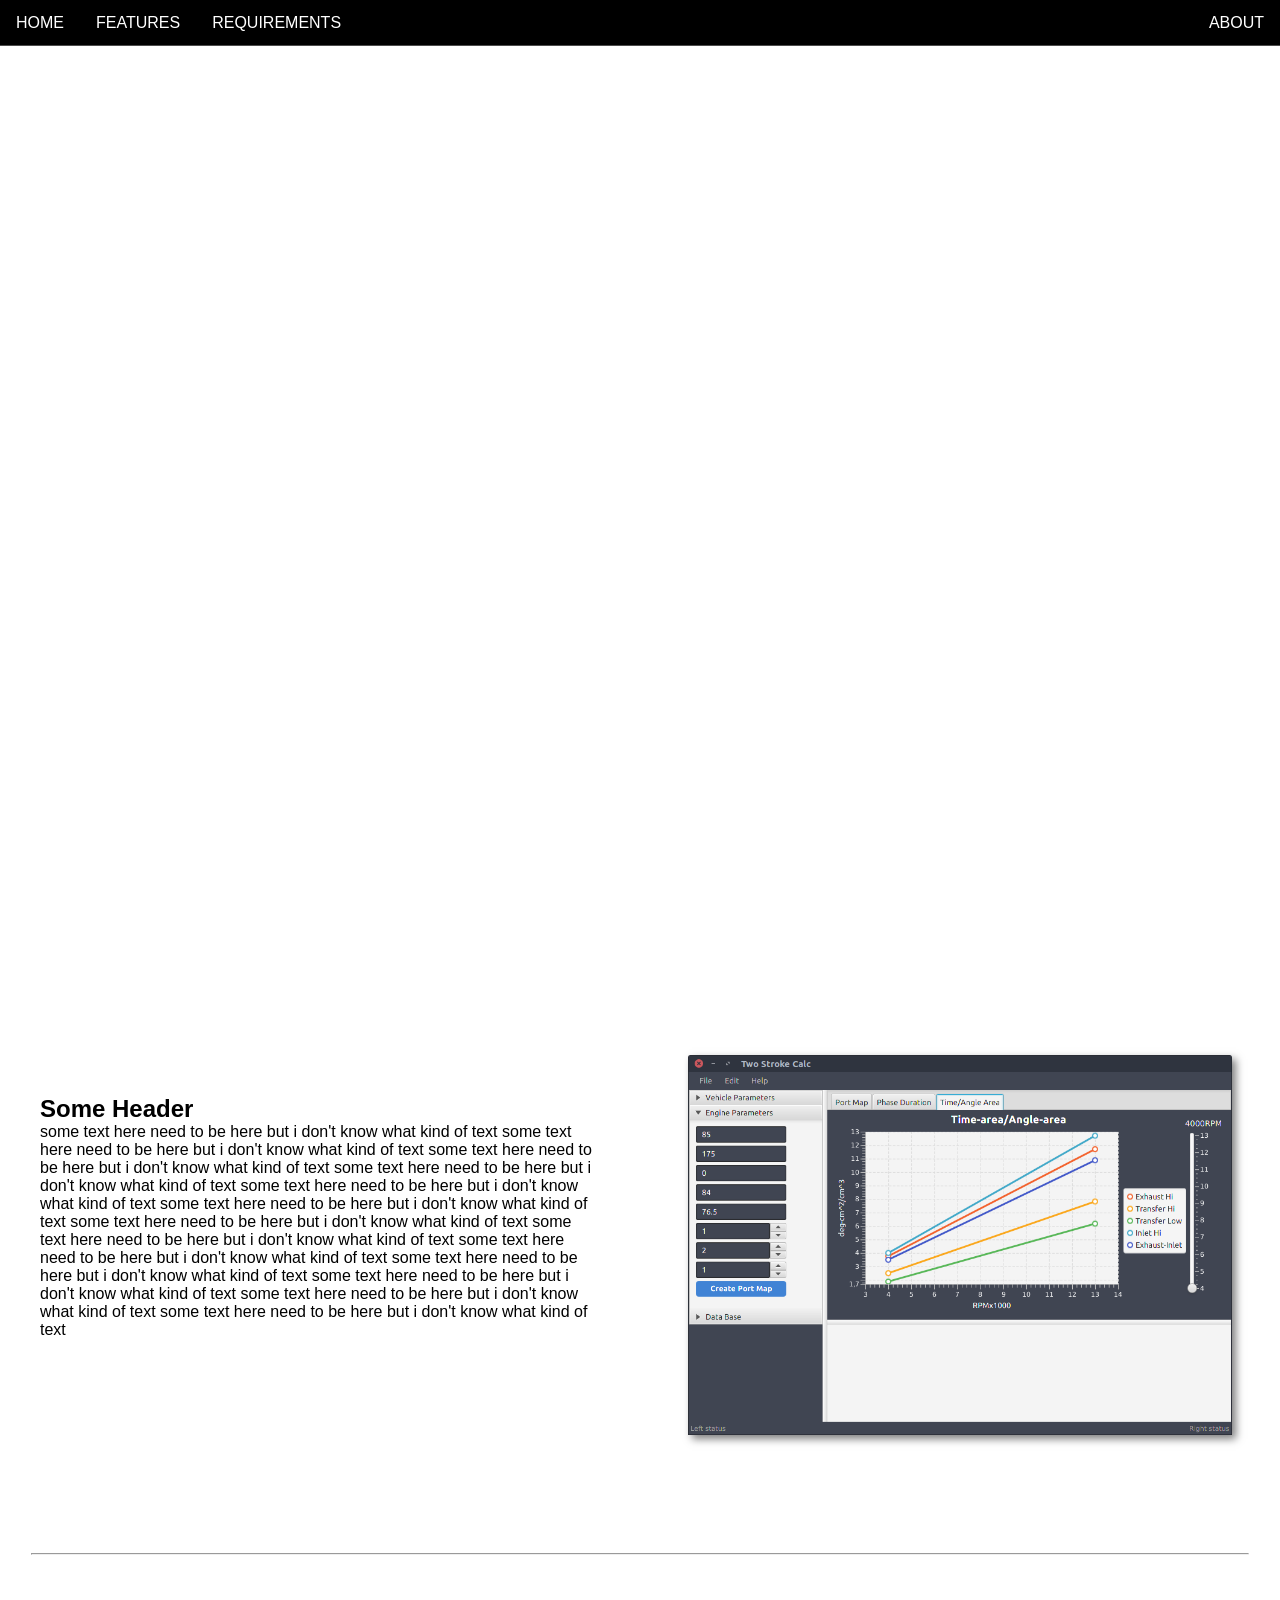
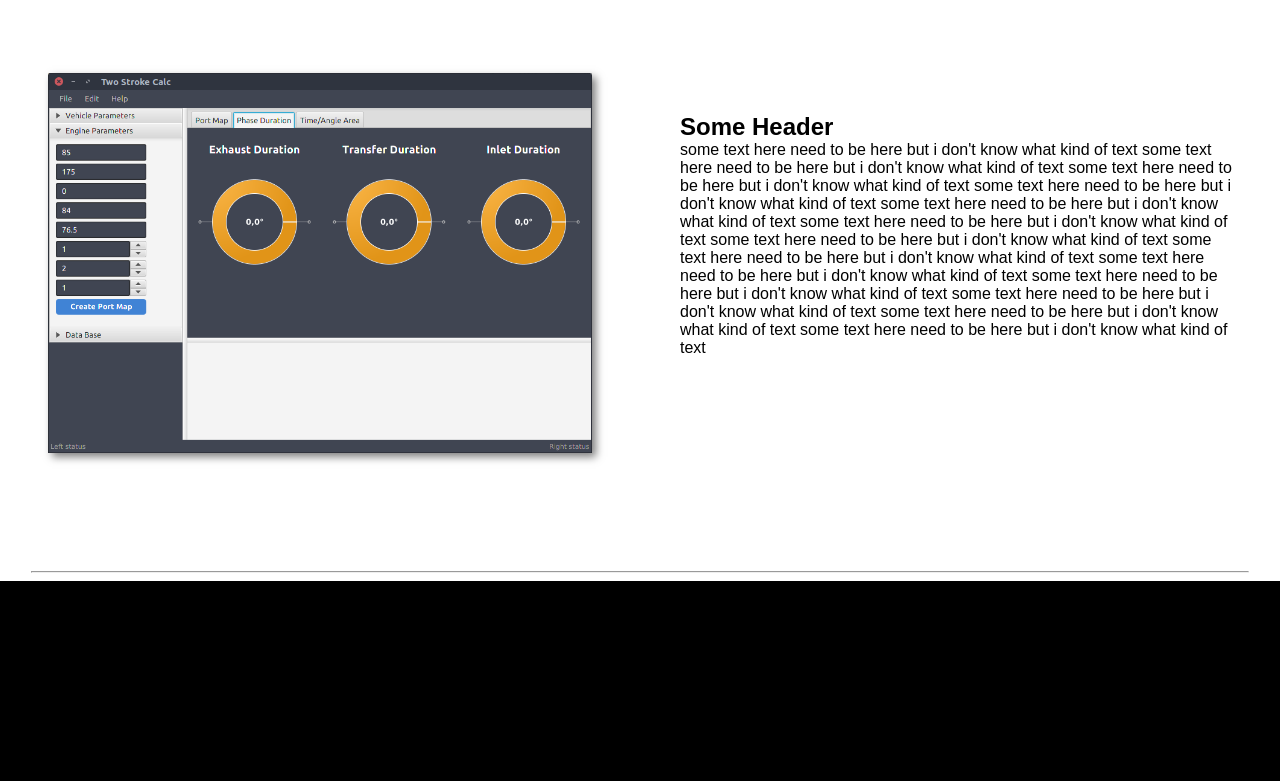
==== index.html @ 258f4723 "rename to index.html" ====
<!DOCTYPE html>
<html>
<head>
<meta name="viewport" content="width=device-width, initial-scale=1.0">
<link rel="stylesheet" type="text/css" href="mainStyle.css"/>
</head>
<header>
	<ul class="menu">
		<li><a href="#home">HOME</a></li>
		<li><a href="#home">FEATURES</a></li>
		<li><a href="#home">REQUIREMENTS</a></li>
		<li><a href="#home">ABOUT</a></li>
	</ul>
</header>
<body>
	<div class="image">
			<div id="mainDiv" class="centerParent">
				<div class="center">
					<h2 id="appTitle" style="height: 100%;">
						TWO STROKE CALCULATOR
					</h2>
				</div>
			</div>
			<div id="mainDiv" class="centerParent">
				<input class="center" type="button" value="DOWNLOAD"/>
			</div>
	</div>
		
		<div id="imageText">
			<div id="mainDiv" class="centerParent">
				<div class="center" style="padding: 40px; height: 50%; width: auto">
					<h2 style="margin: 0">
						Some Header
					</h2>
					<p style="margin: 0">
						some text here need to be here but i don't know what kind of text
						some text here need to be here but i don't know what kind of text
						some text here need to be here but i don't know what kind of text
						some text here need to be here but i don't know what kind of text
						some text here need to be here but i don't know what kind of text
						some text here need to be here but i don't know what kind of text
						some text here need to be here but i don't know what kind of text
						some text here need to be here but i don't know what kind of text
						some text here need to be here but i don't know what kind of text
						some text here need to be here but i don't know what kind of text
						some text here need to be here but i don't know what kind of text
						some text here need to be here but i don't know what kind of text
						some text here need to be here but i don't know what kind of text
					</p>
				</div>
			</div>
			<div id="mainDiv" class="centerParent">
				<img class="center" src="image2.png" alt="image2" style="width: 85%; height: auto; box-shadow: 4px 4px 8px 0 rgba(0, 0, 0, 0.5)"/>
			</div>
		</div>
	
		<hr></hr>
	
		<div id="imageText">
			<div id="mainDiv" class="centerParent">
				<img class="center" src="image3.png" alt="image3" style="width: 85%; height: auto; box-shadow: 4px 4px 8px 0 rgba(0, 0, 0, 0.5)"/>
			</div>
			<div id="mainDiv" class="centerParent">
				<div class="center" style="padding: 40px; height: 50%; width: auto">
					<h2 style="margin: 0">
						Some Header
					</h2>
					<p style="margin: 0">
						some text here need to be here but i don't know what kind of text
						some text here need to be here but i don't know what kind of text
						some text here need to be here but i don't know what kind of text
						some text here need to be here but i don't know what kind of text
						some text here need to be here but i don't know what kind of text
						some text here need to be here but i don't know what kind of text
						some text here need to be here but i don't know what kind of text
						some text here need to be here but i don't know what kind of text
						some text here need to be here but i don't know what kind of text
						some text here need to be here but i don't know what kind of text
						some text here need to be here but i don't know what kind of text
						some text here need to be here but i don't know what kind of text
						some text here need to be here but i don't know what kind of text
					</p>
				</div>
			</div>
		</div>
	
		<hr></hr>	
	
</body>
<footer>
	<div>
	</div>
</footer>
</html>
---- mainStyle.css ----
body {
	margin: 0;
	background-color: white;
	font-family: Arial;
	overflow-x: hidden;
}
div.main {
	margin: 0;
}
header {
	background-color: rgb(0, 0, 0);
	height: 45px;
	width: 100%;
}
.center {
	position: absolute;
	display: block; 
	margin: auto; 
	top: 0; 
	left: 0; 
	right: 0; 
	bottom: 0
}
.centerParent {
	position: relative
}
li:last-child {
	float: right;
}
li a {
	float: left;
	text-align: center;
	display: inline;
	padding: 14px 16px;
	text-decoration: none;
	color: white;
}
li a:active {
	text-decoration: none;
	border: none;
}
li a:hover{
	background-color: red;
	transition: 0.2s;
}
ul.menu {
	list-style-type: none;
	margin: 0;
	padding: 0;
	background: rgba(0, 0, 0, 0.7);
	color: white;
	width: 100%;
	position: fixed;
	top: 0;
	z-index: 1;
}
#appTitle {
	text-align: center;
	height: auto;
	color: white;
	font-size: 3em;
}
input {
	background: rgba(0, 0, 0, 0);
	border: 3px white solid;
	color: white;
	width: 300px; 
	height: 80px;
	font-size: 2em; 
	display: block;
}
input:hover{
	background-color: red;
	border: none;
	transition: 2s;
}
input:focus{
	outline: none;
}
div.image {
	background-image: url("image1_1.jpg");
	background-size: cover;
	height: 100vh;
	width: 100%;
}
hr {
	width: 95%;
}
footer {
	background-color: rgb(0, 0, 0);
	height: 200px;
	width: 100%;
}
#mainDiv {
	width: 50%; 
	height: 100%; 
	display: inline; 
	float: left;
}
#imageDiv {
	width: 50%; 
	height: 100%; 
	display: inline; 
	float: left;
}
#imageText {
	width: 100%;
	height: 600px;
}
/*media queries*/
@media screen and (max-width: 800px) {
	#mainDiv {
		width: 100%;
		height: 50%;
		display: block;
	}
	#appTitle {}
	#imageText {
		height: 1200px;
	}
}
@media screen and (orientation: portrait) {
	body {
		background-color : red;
	}
}
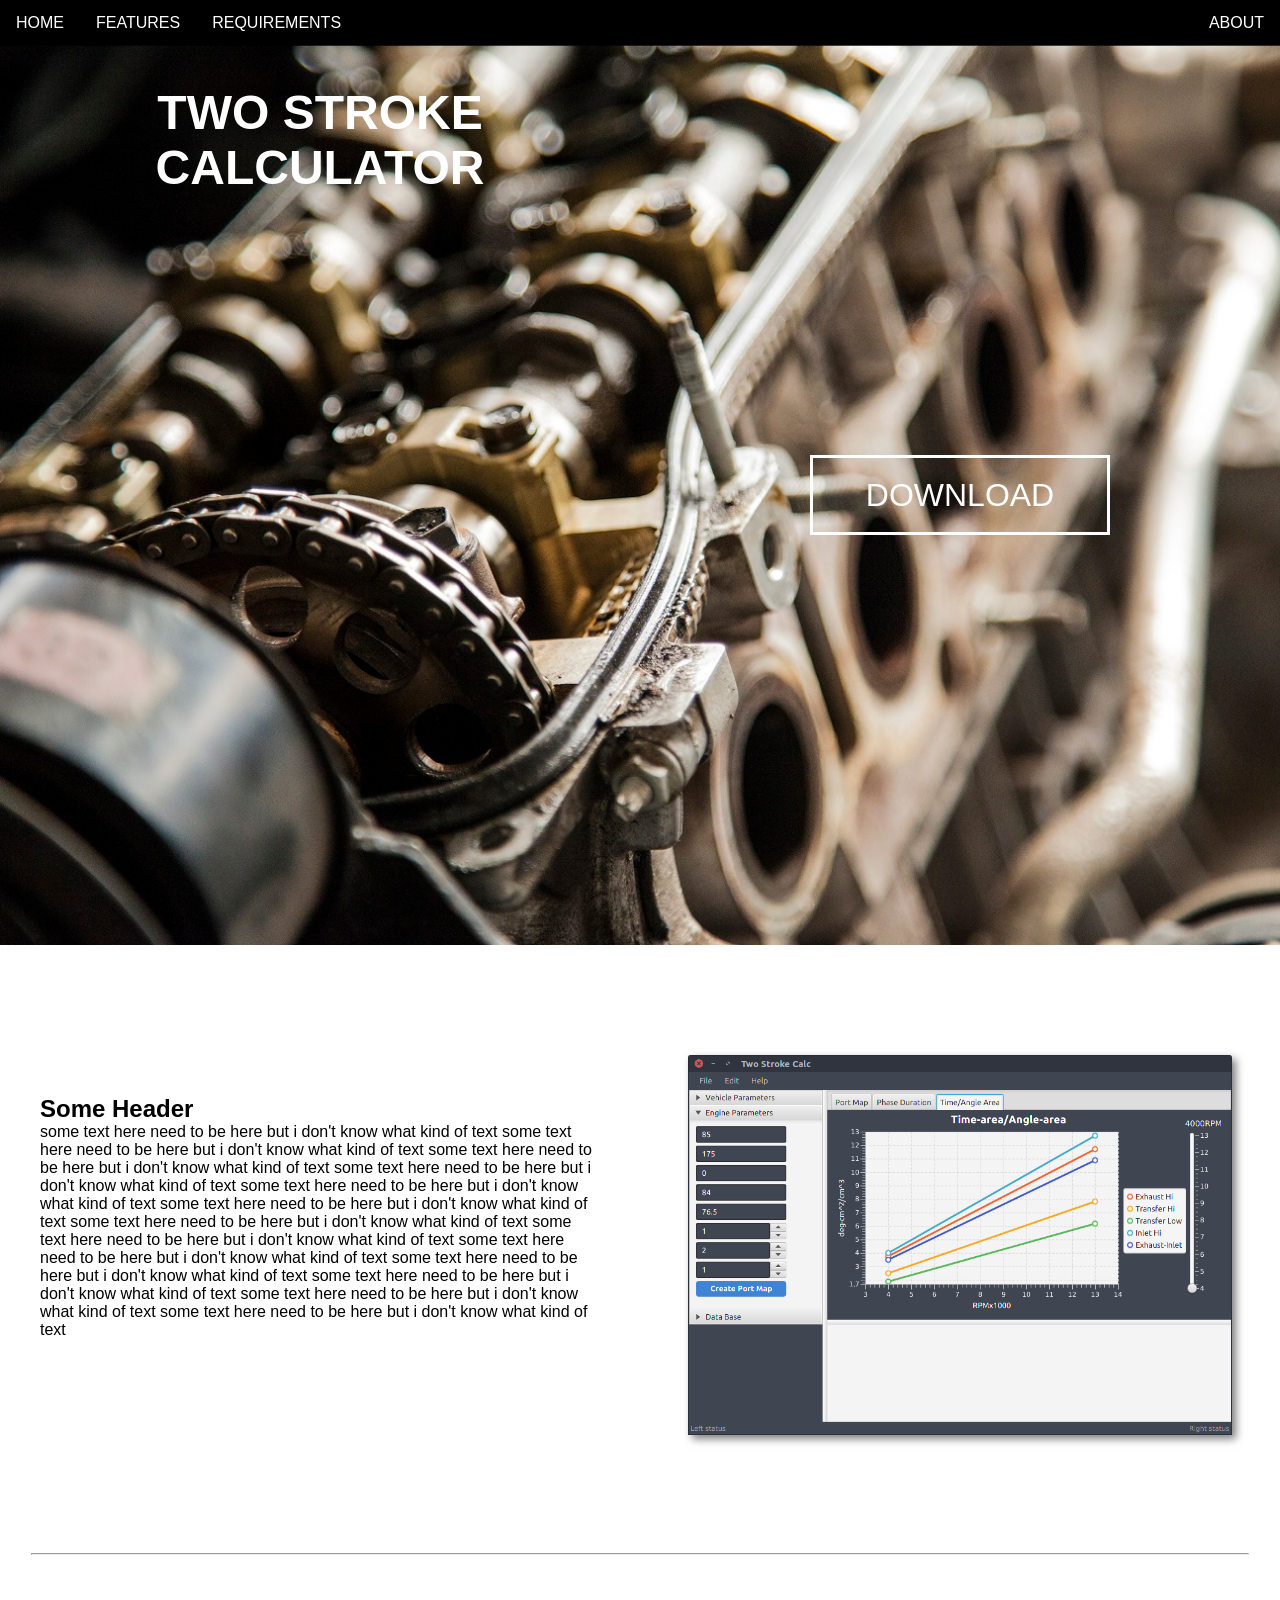
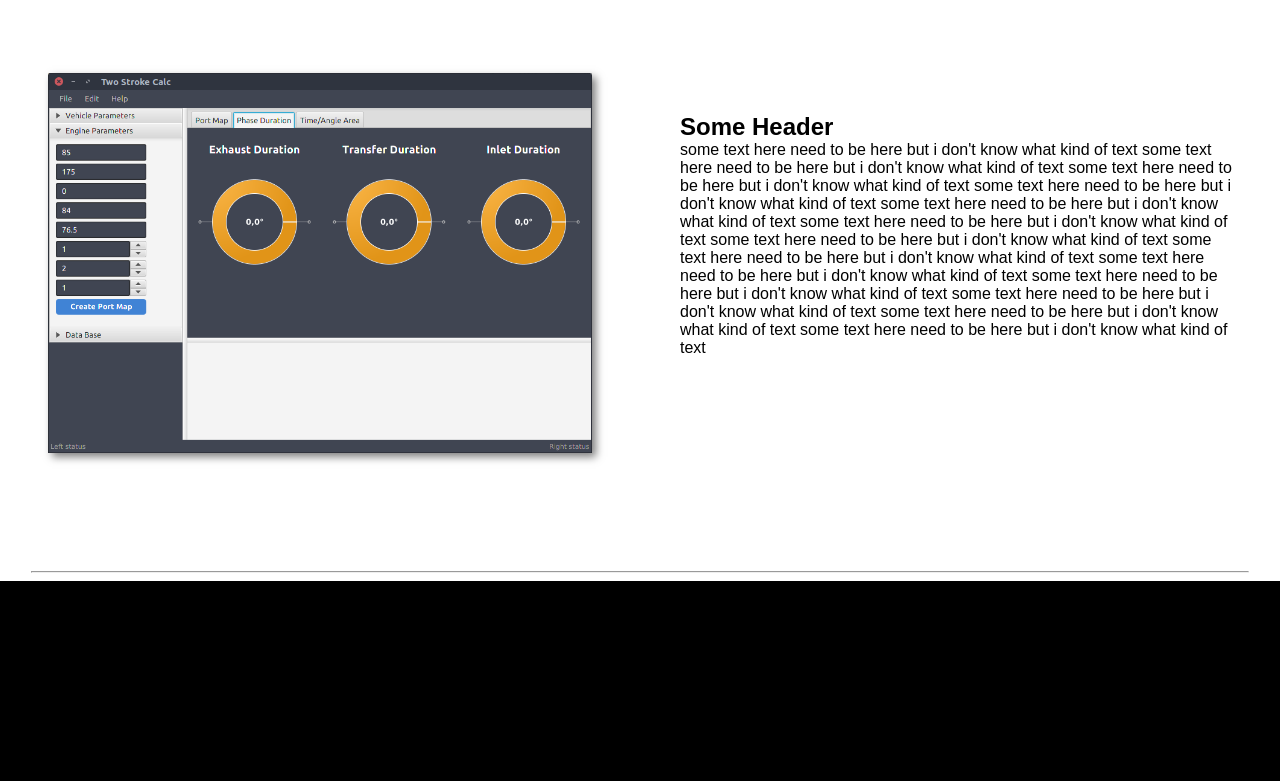
==== commit 86a77b01: "change folder structure" ====
--- a/index.html
+++ b/index.html
@@ -1,8 +1,9 @@
 <!DOCTYPE html>
 <html>
 <head>
+<title>TSC</title>
 <meta name="viewport" content="width=device-width, initial-scale=1.0">
-<link rel="stylesheet" type="text/css" href="mainStyle.css"/>
+<link rel="stylesheet" type="text/css" href="resources/css/mainStyle.css"/>
 </head>
 <header>
 	<ul class="menu">
@@ -25,7 +26,7 @@
 				<input class="center" type="button" value="DOWNLOAD"/>
 			</div>
 	</div>
-		
+
 		<div id="imageText">
 			<div id="mainDiv" class="centerParent">
 				<div class="center" style="padding: 40px; height: 50%; width: auto">
@@ -50,15 +51,15 @@
 				</div>
 			</div>
 			<div id="mainDiv" class="centerParent">
-				<img class="center" src="image2.png" alt="image2" style="width: 85%; height: auto; box-shadow: 4px 4px 8px 0 rgba(0, 0, 0, 0.5)"/>
+				<img class="center" src="resources/images/image2.png" alt="image2" style="width: 85%; height: auto; box-shadow: 4px 4px 8px 0 rgba(0, 0, 0, 0.5)"/>
 			</div>
 		</div>
-	
+
 		<hr></hr>
-	
+
 		<div id="imageText">
 			<div id="mainDiv" class="centerParent">
-				<img class="center" src="image3.png" alt="image3" style="width: 85%; height: auto; box-shadow: 4px 4px 8px 0 rgba(0, 0, 0, 0.5)"/>
+				<img class="center" src="resources/images/image3.png" alt="image3" style="width: 85%; height: auto; box-shadow: 4px 4px 8px 0 rgba(0, 0, 0, 0.5)"/>
 			</div>
 			<div id="mainDiv" class="centerParent">
 				<div class="center" style="padding: 40px; height: 50%; width: auto">
@@ -83,12 +84,12 @@
 				</div>
 			</div>
 		</div>
-	
-		<hr></hr>	
-	
+
+		<hr></hr>
+
 </body>
 <footer>
 	<div>
 	</div>
 </footer>
-</html>+</html>
--- a/resources/css/mainStyle.css
+++ b/resources/css/mainStyle.css
@@ -0,0 +1,121 @@
+body {
+	margin: 0;
+	background-color: white;
+	font-family: Arial;
+	overflow-x: hidden;
+}
+div.main {
+	margin: 0;
+}
+header {
+	background-color: rgb(0, 0, 0);
+	height: 45px;
+	width: 100%;
+}
+.center {
+	position: absolute;
+	display: block;
+	margin: auto;
+	top: 0;
+	left: 0;
+	right: 0;
+	bottom: 0
+}
+.centerParent {
+	position: relative
+}
+li:last-child {
+	float: right;
+}
+li a {
+	float: left;
+	text-align: center;
+	display: inline;
+	padding: 14px 16px;
+	text-decoration: none;
+	color: white;
+}
+li a:active {
+	text-decoration: none;
+	border: none;
+}
+li a:hover{
+	background-color: red;
+	transition: 0.2s;
+}
+ul.menu {
+	list-style-type: none;
+	margin: 0;
+	padding: 0;
+	background: rgba(0, 0, 0, 0.7);
+	color: white;
+	width: 100%;
+	position: fixed;
+	top: 0;
+	z-index: 1;
+}
+#appTitle {
+	text-align: center;
+	height: auto;
+	color: white;
+	font-size: 3em;
+}
+input {
+	background: rgba(0, 0, 0, 0);
+	border: 3px white solid;
+	color: white;
+	width: 300px;
+	height: 80px;
+	font-size: 2em;
+	display: block;
+}
+input:hover{
+	background-color: red;
+	border: none;
+	transition: 2s;
+}
+input:focus{
+	outline: none;
+}
+div.image {
+	background-image: url("../images/image1_1.jpg");
+	background-size: cover;
+	height: 100vh;
+	width: 100%;
+}
+hr {
+	width: 95%;
+}
+footer {
+	background-color: rgb(0, 0, 0);
+	height: 200px;
+	width: 100%;
+}
+#mainDiv {
+	width: 50%;
+	height: 100%;
+	display: inline;
+	float: left;
+}
+#imageDiv {
+	width: 50%;
+	height: 100%;
+	display: inline;
+	float: left;
+}
+#imageText {
+	width: 100%;
+	height: 600px;
+}
+/*media queries*/
+@media screen and (max-width: 800px) {
+	#mainDiv {
+		width: 100%;
+		height: 50%;
+		display: block;
+	}
+	#appTitle {}
+	#imageText {
+		height: 1200px;
+	}
+}
